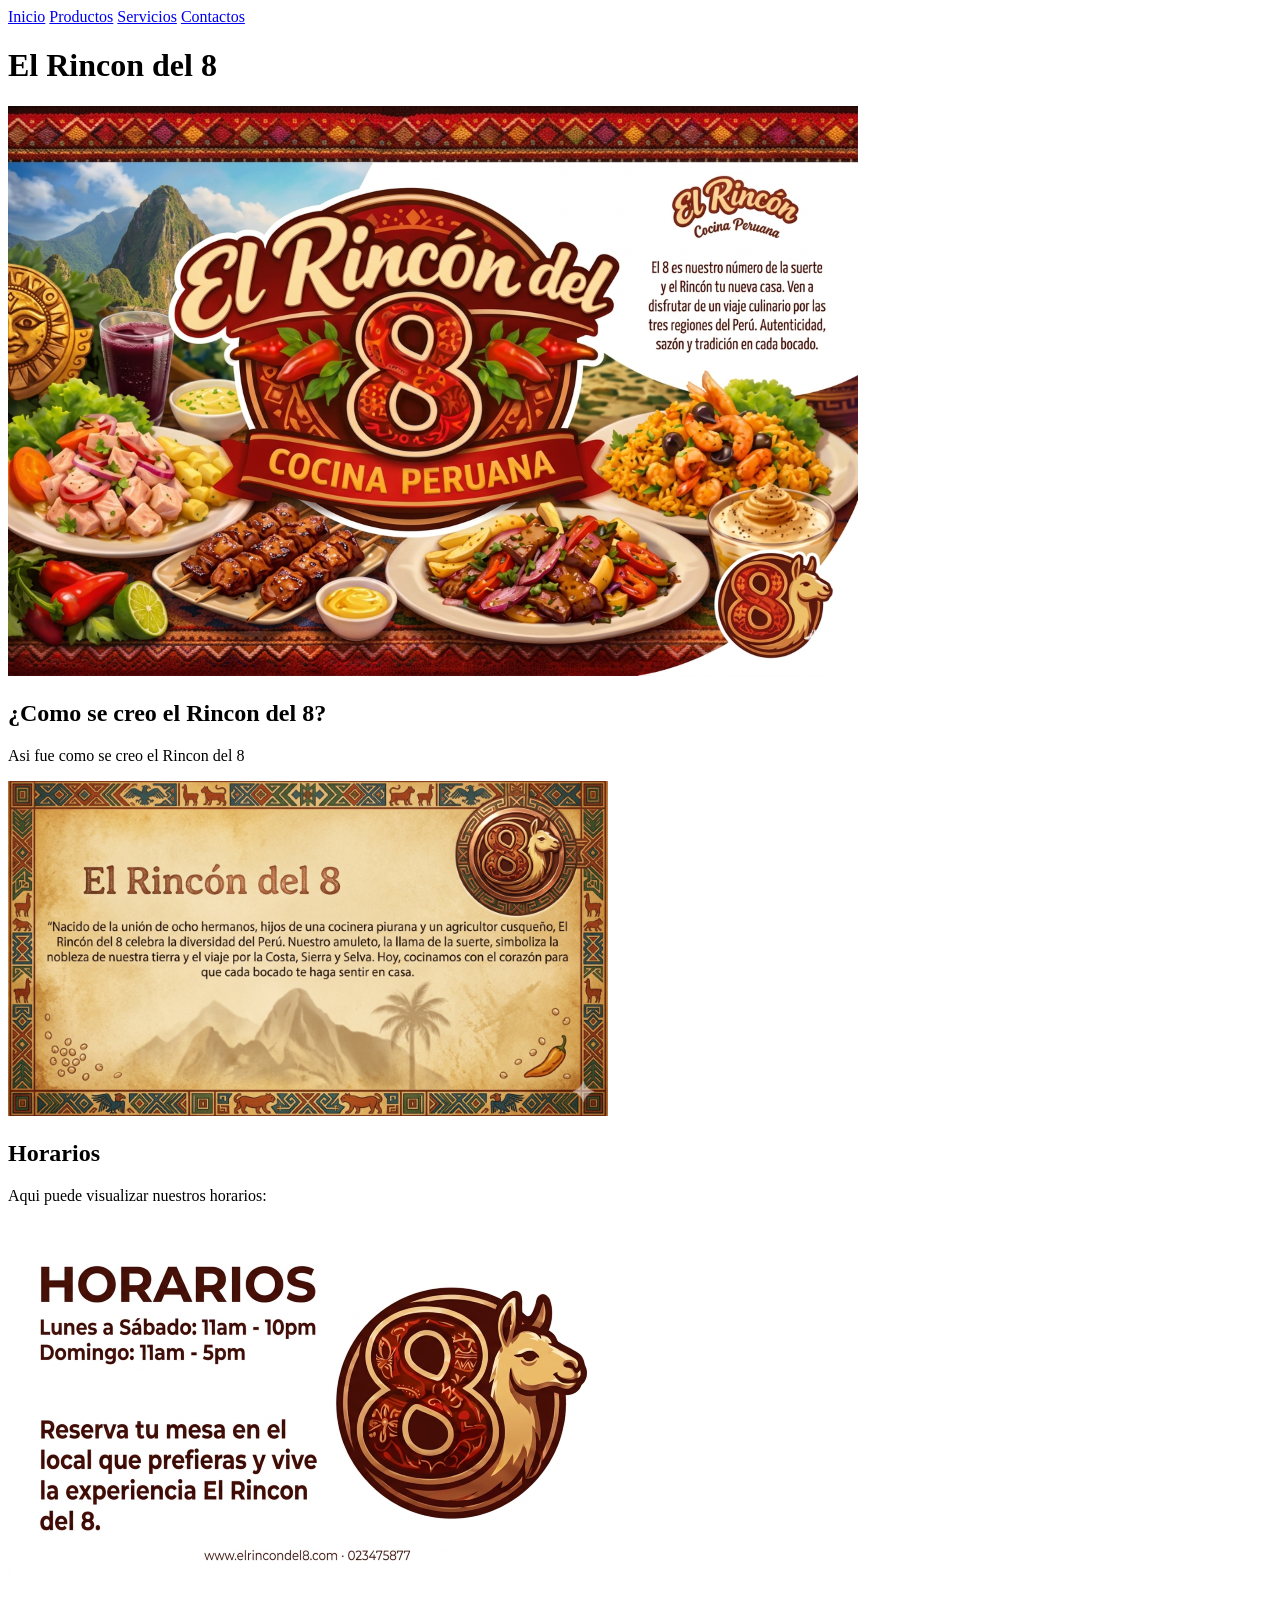
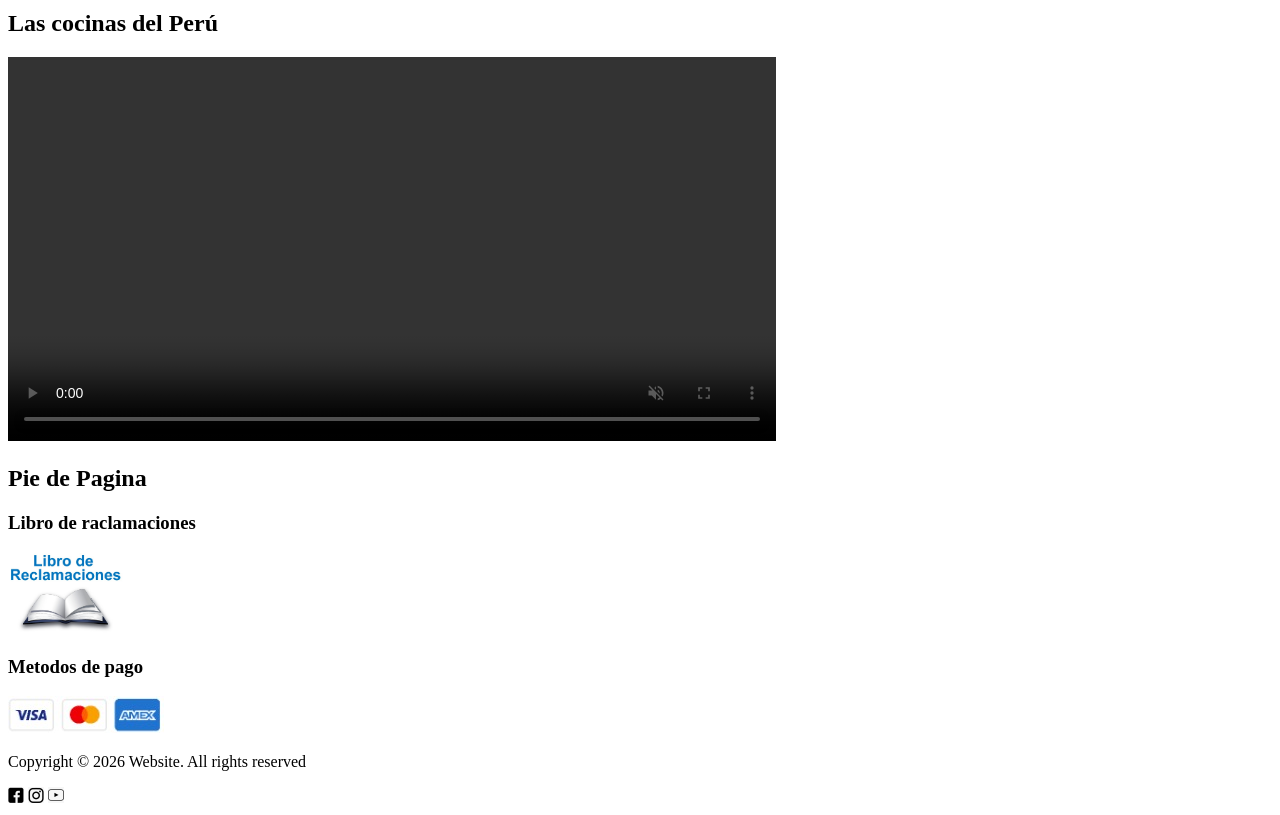
==== index.html @ 9476d44f "comentario primero" ====
<!DOCTYPE html>
<html lang="es">
<head>
    <meta charset="UTF-8">
    <meta name="viewport" content="width=device-width, initial-scale=1.0">
    <title>El Rincon del 8 - Inicio</title>
</head>
<body>

    <nav>
    <a href="inicio.html">Inicio</a>
    <a href="producto.html">Productos</a>
    <a href="servicio.html">Servicios</a>
    <a href="contacto.html">Contactos</a>
    </nav>

    <h1>El Rincon del 8</h1>

    <img src="imagenes/banner/Elrincondel8.png" alt="banner">

    <h2>¿Como se creo el Rincon del 8?</h2>
    <p>Asi fue como se creo el Rincon del 8</p>
    <img src="imagenes/banner/Comosecreo.png" alt="¿Como se creo?">


    <h2>Horarios</h2>
    <p>Aqui puede visualizar nuestros horarios:</p>
    <img src="imagenes/banner/horarios.png" alt="Horarios">

    <h2>Las cocinas del Perú</h2>
    <video src="video/videocomida.mp4" controls muted autoplay width="768"></video>
    
    <br>

    <h2>Pie de Pagina</h2>
    <footer>
        <h3>Libro de raclamaciones</h3>
        <img src="imagenes/banner/Librodereclamaciones.jpeg" alt="Libro de raclamaciones"height="80px">
        <h3>Metodos de pago</h3>
        <img src="imagenes/banner/Metodosdepago.jpeg" alt="Metodos de pago">
        <p>Copyright © 2026 Website. All rights reserved</p>
        <img src="imagenes/banner/fb.jpeg" alt="Facebook" height="16px">
        <img src="imagenes/banner/ig.jpeg" alt="Instagram" height="16px">
        <img src="imagenes/banner/youtube.jpeg" alt="Youtube" height="16px">
    </footer>

</body>
</html>
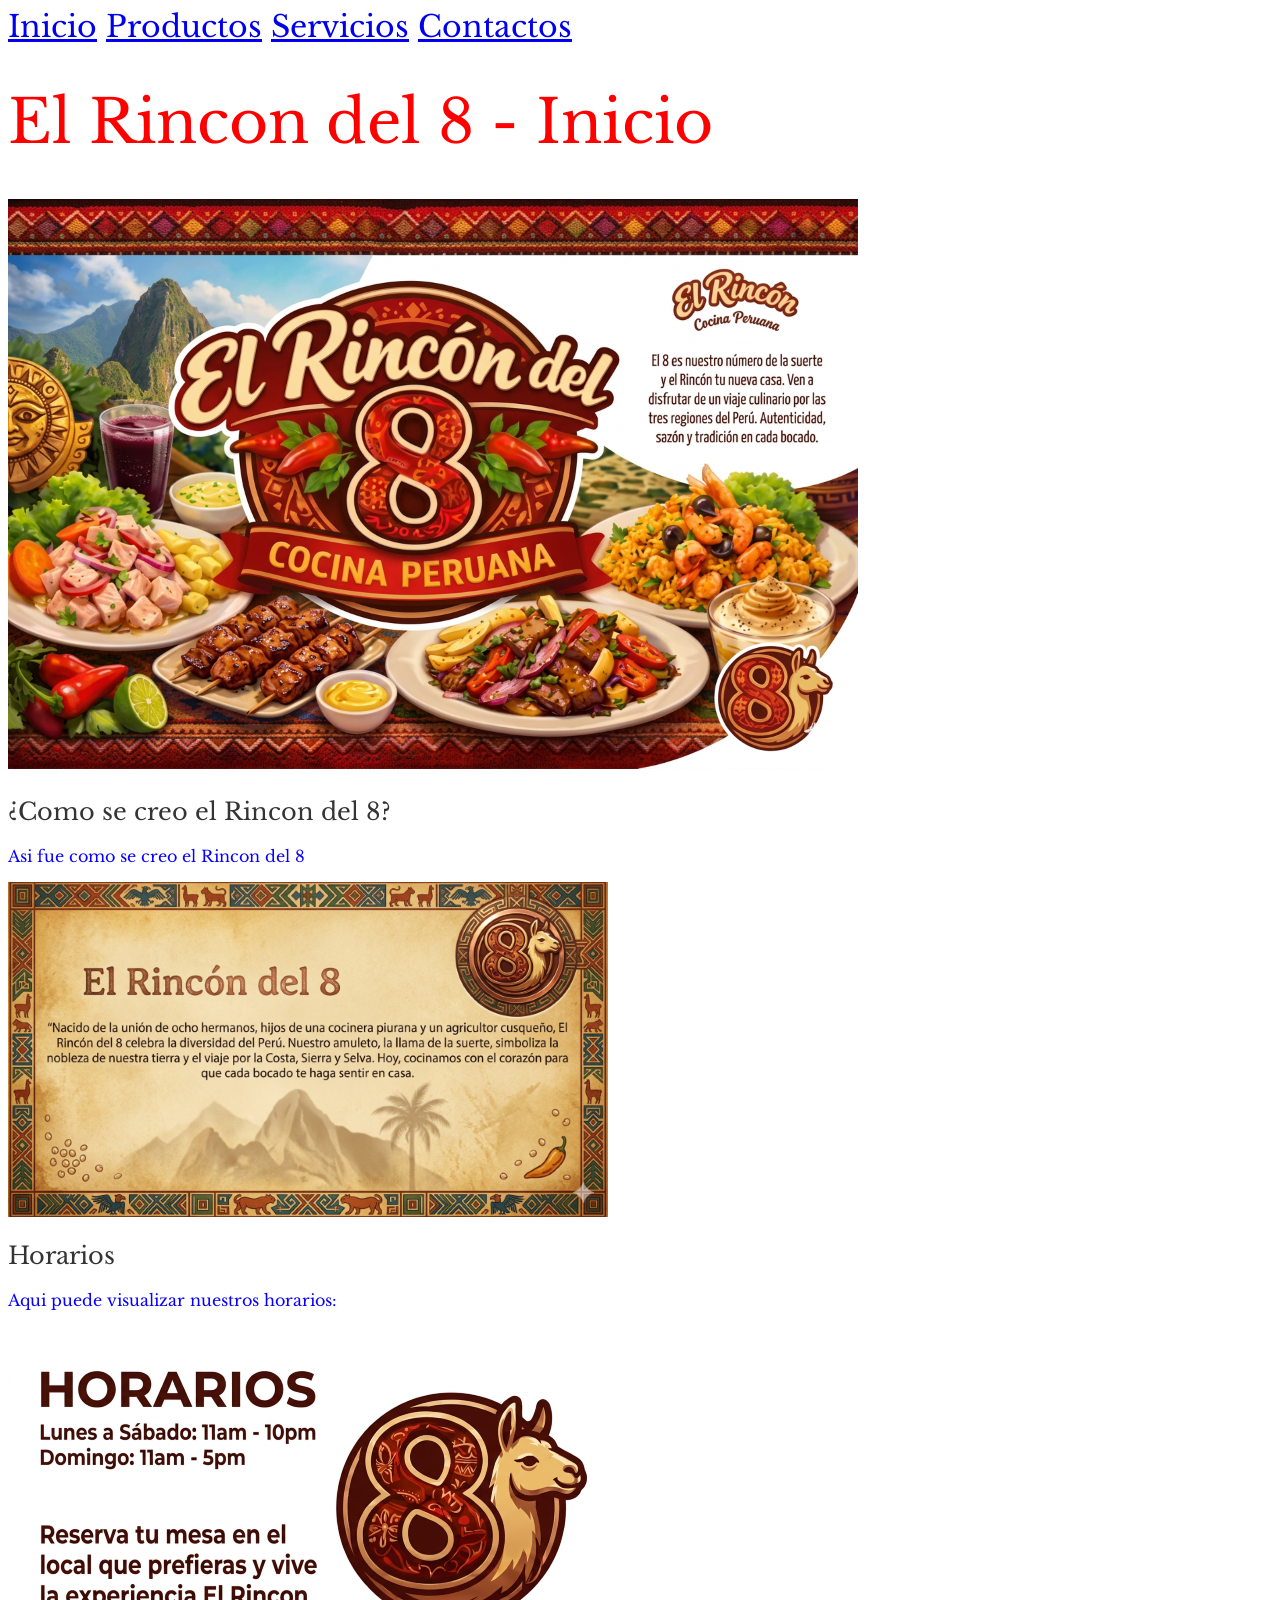
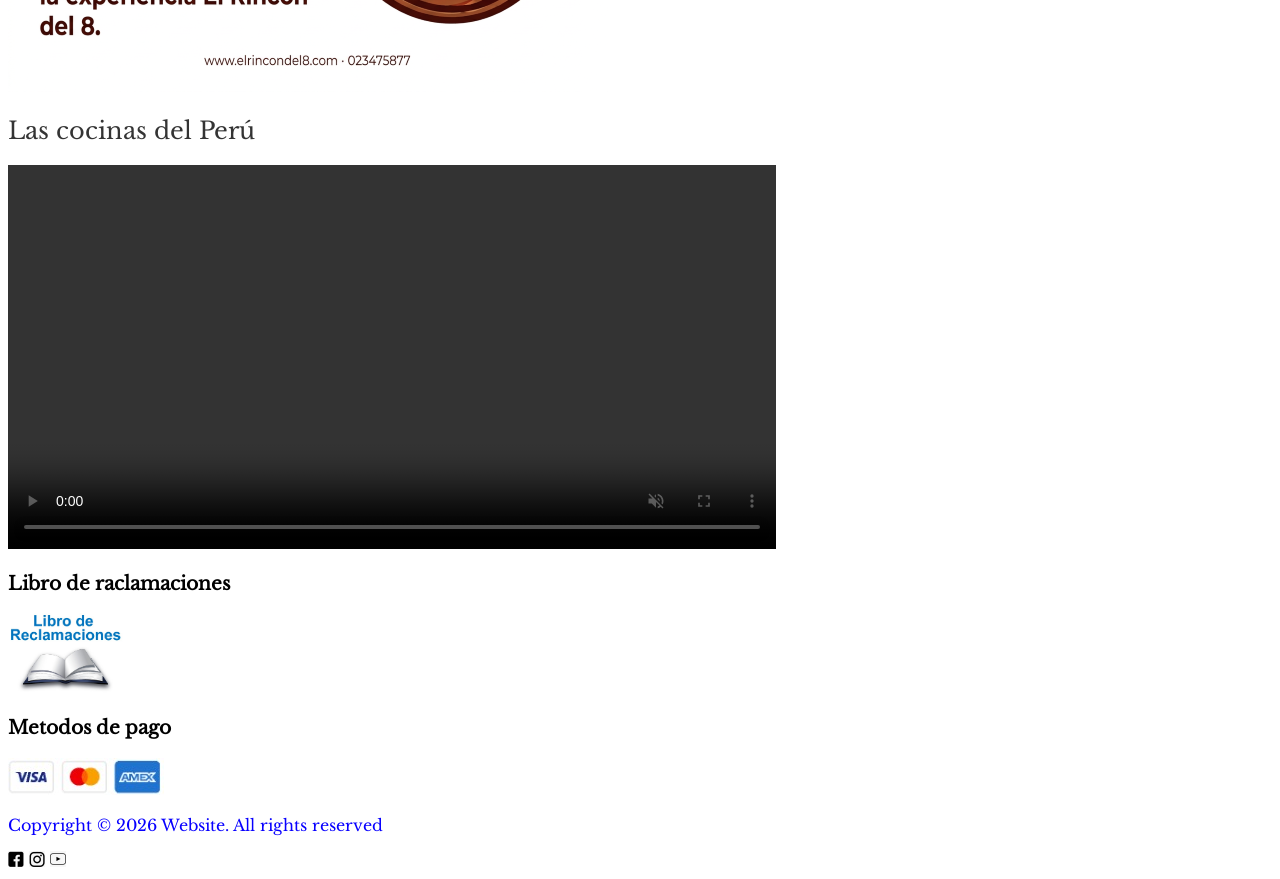
==== commit 9513a4fe: "stle puesto" ====
--- a/index.html
+++ b/index.html
@@ -4,35 +4,41 @@
     <meta charset="UTF-8">
     <meta name="viewport" content="width=device-width, initial-scale=1.0">
     <title>El Rincon del 8 - Inicio</title>
+    <link rel="stylesheet" href="css/styles.css">
 </head>
 <body>
 
-    <nav>
-    <a href="inicio.html">Inicio</a>
-    <a href="producto.html">Productos</a>
-    <a href="servicio.html">Servicios</a>
-    <a href="contacto.html">Contactos</a>
-    </nav>
+    <header class = "mi-encabezado">
+        <nav>
+        <a href="inicio.html">Inicio</a>
+        <a href="producto.html">Productos</a>
+        <a href="servicio.html">Servicios</a>
+        <a href="contacto.html">Contactos</a>
+        </nav>
 
-    <h1>El Rincon del 8</h1>
+        <h1>El Rincon del 8 - Inicio</h1>
+        <img src="imagenes/banner/Elrincondel8.png" alt="banner">
+    </header>
 
-    <img src="imagenes/banner/Elrincondel8.png" alt="banner">
+    <main>
+        <section class = "seccion">
+            <h2>¿Como se creo el Rincon del 8?</h2>
+            <p>Asi fue como se creo el Rincon del 8</p>
+            <img src="imagenes/banner/Comosecreo.png" alt="¿Como se creo El Rincon del 8">
+        </section>
+        
+        <section class = "seccion">
+            <h2>Horarios</h2>
+            <p>Aqui puede visualizar nuestros horarios:</p>
+            <img src="imagenes/banner/horarios.png" alt="Horarios">
+        </section>
+        
+        <section class = "seccion">
+            <h2>Las cocinas del Perú</h2>
+            <video src="video/videocomida.mp4" controls muted autoplay width="768"></video>
+        </section>
+    </main>
 
-    <h2>¿Como se creo el Rincon del 8?</h2>
-    <p>Asi fue como se creo el Rincon del 8</p>
-    <img src="imagenes/banner/Comosecreo.png" alt="¿Como se creo?">
-
-
-    <h2>Horarios</h2>
-    <p>Aqui puede visualizar nuestros horarios:</p>
-    <img src="imagenes/banner/horarios.png" alt="Horarios">
-
-    <h2>Las cocinas del Perú</h2>
-    <video src="video/videocomida.mp4" controls muted autoplay width="768"></video>
-    
-    <br>
-
-    <h2>Pie de Pagina</h2>
     <footer>
         <h3>Libro de raclamaciones</h3>
         <img src="imagenes/banner/Librodereclamaciones.jpeg" alt="Libro de raclamaciones"height="80px">
--- a/css/styles.css
+++ b/css/styles.css
@@ -0,0 +1,48 @@
+@font-face {
+    font-family: "libreBaskerville";
+    src: url("/fuentes/LibreBaskerville-Bold.ttf") format("truetype");
+}
+
+@font-face {
+    font-family: "libreBaskerville";
+    src: url("/fuentes/LibreBaskerville-Italic.ttf") format("truetype");
+}
+
+@font-face {
+    font-family: "libreBaskerville";
+    src: url("/fuentes/LibreBaskerville-Regular.ttf") format("truetype");
+}
+
+body {
+    background-color: rgb(255, 255, 255);
+    font-family: "LibreBaskerville";
+    font-weight: 400;
+}
+
+h1 {
+    font-family: "LibreBaskerville";
+    font-weight: 400;
+    color: rgb(255, 0, 0);
+}
+
+h2 {
+    font-family: "LibreBaskerville";
+    font-weight: 400;
+    color: rgba(0, 0, 0, 0.798);
+}
+
+p {
+    font-family: "LibreBaskerville";
+    font-weight: 400;
+    color: rgb(8, 0, 255);
+}
+
+.mi-encabezado {
+    font-size: 30px;
+}
+
+.seccion {
+    background-color: rgb(255, 255, 255);
+    font-family: "LibreBaskerville";
+    font-weight: 100;
+}
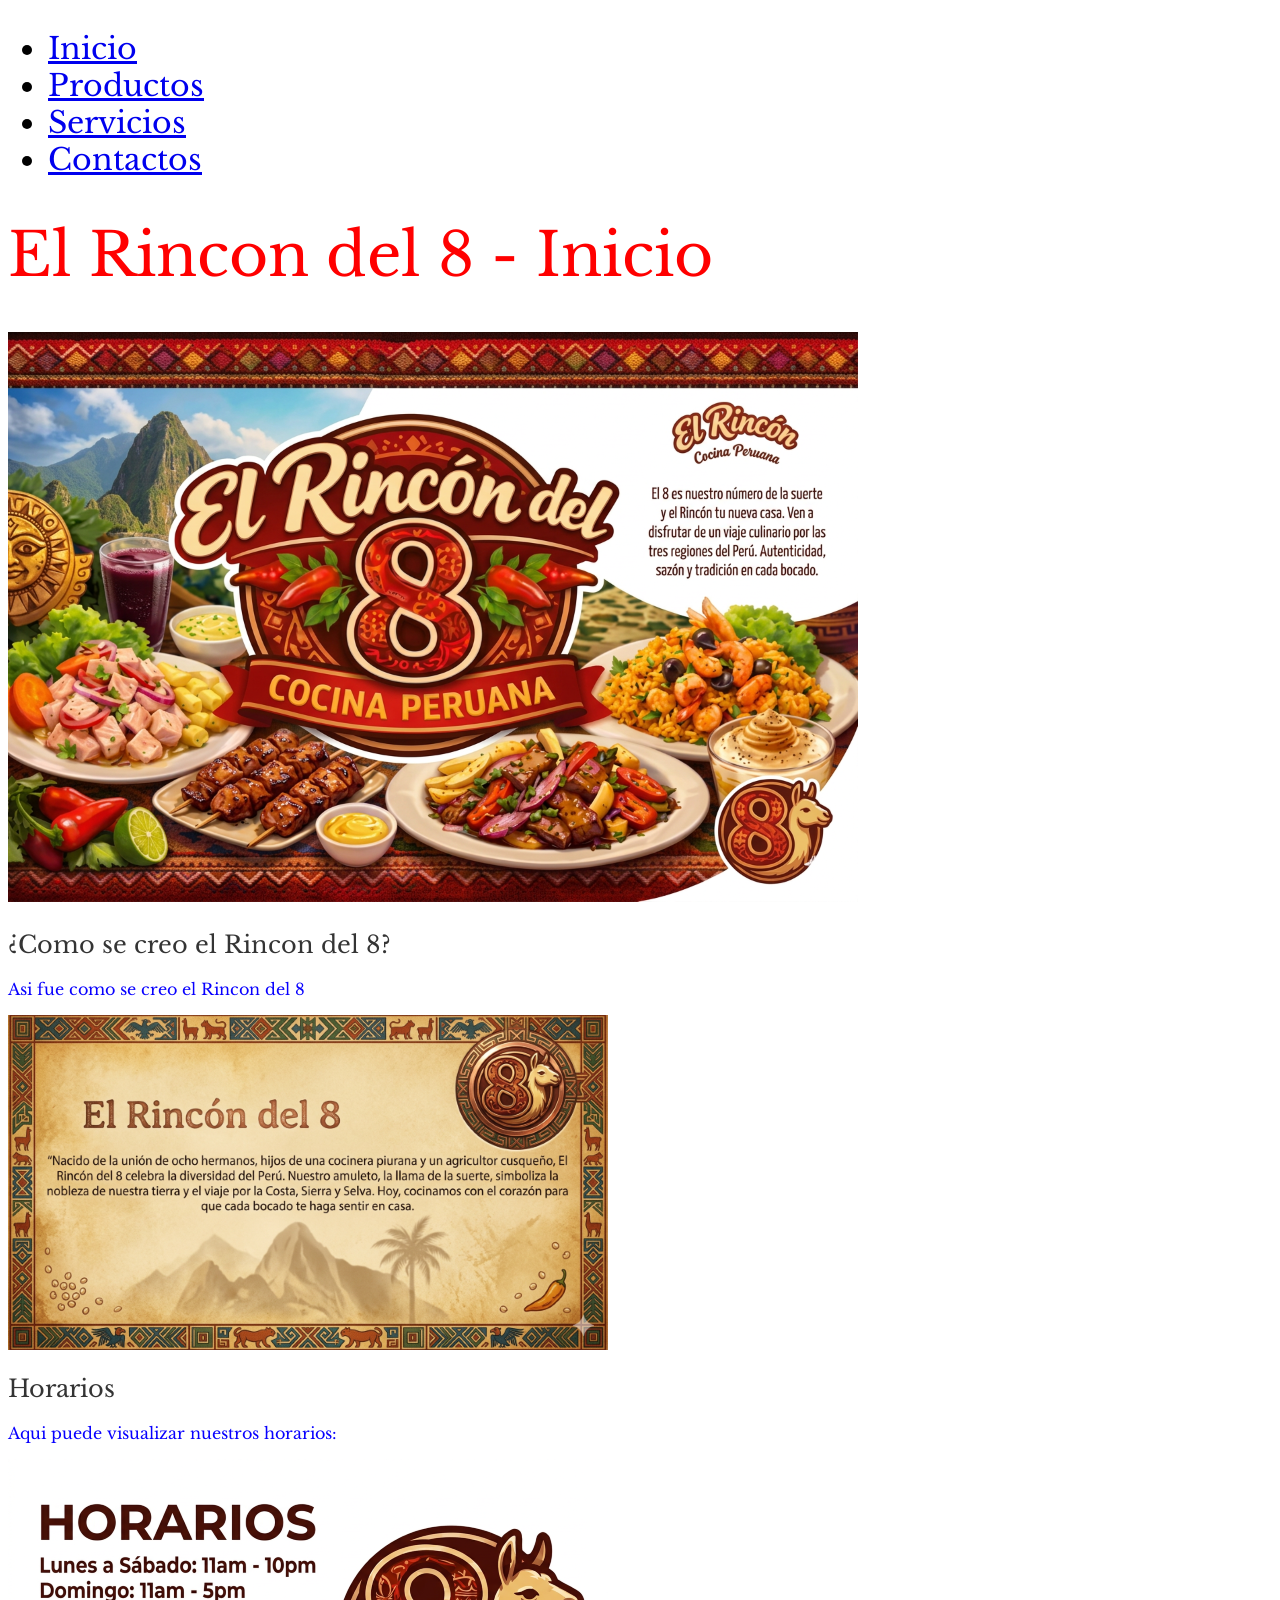
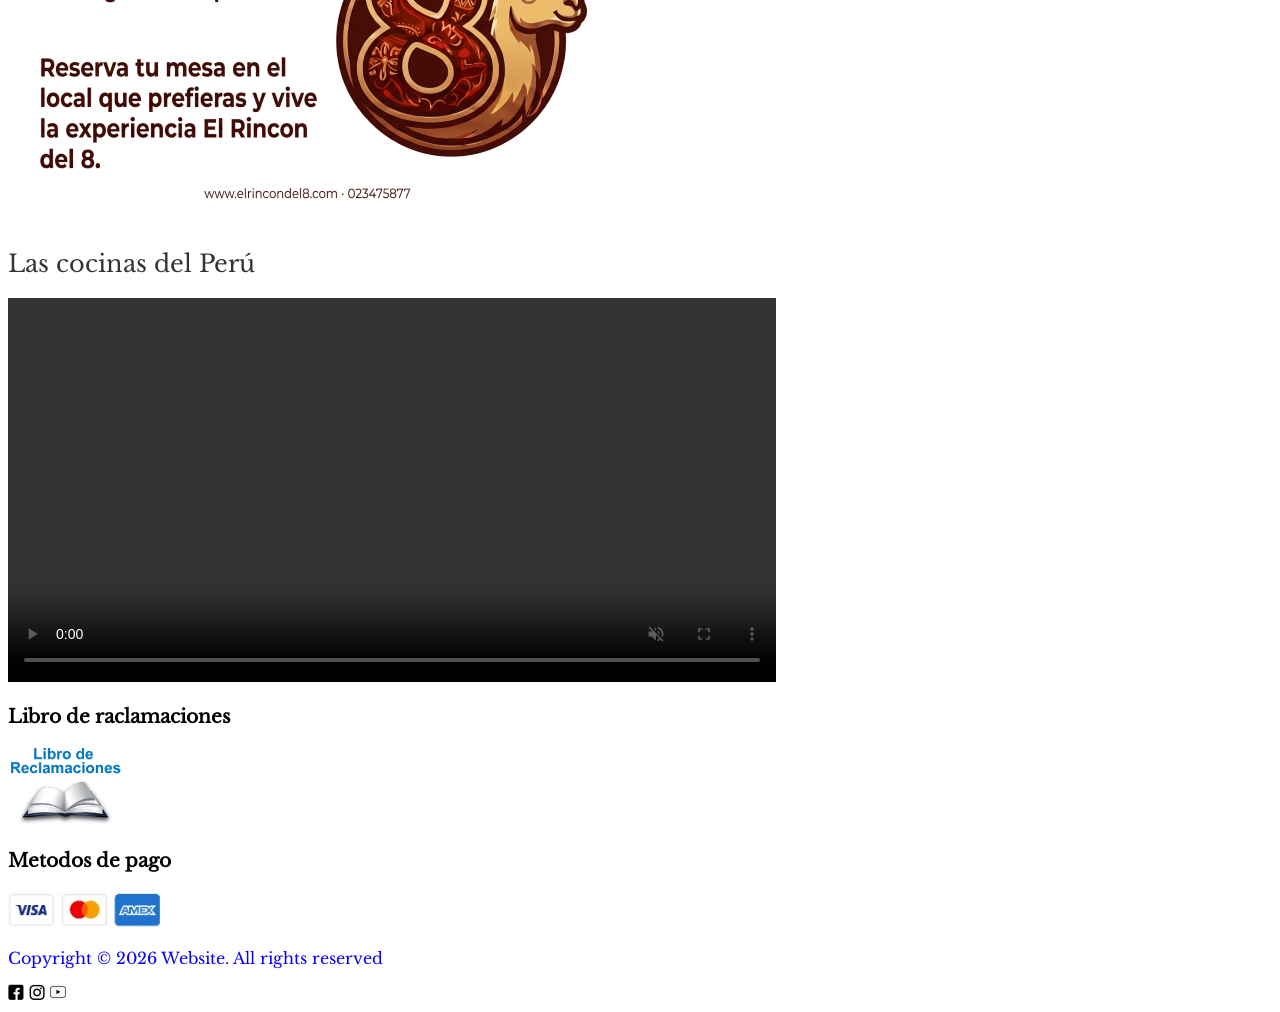
==== commit fda00dcb: "ordenando" ====
--- a/index.html
+++ b/index.html
@@ -10,10 +10,12 @@
 
     <header class = "mi-encabezado">
         <nav>
-        <a href="inicio.html">Inicio</a>
-        <a href="producto.html">Productos</a>
-        <a href="servicio.html">Servicios</a>
-        <a href="contacto.html">Contactos</a>
+            <ul>
+                <li><a href="index.html">Inicio</a></li>
+                <li><a href="producto.html">Productos</a></li>
+                <li><a href="servicio.html">Servicios</a></li>
+                <li><a href="contacto.html">Contactos</a></li>
+            </ul>
         </nav>
 
         <h1>El Rincon del 8 - Inicio</h1>
--- a/css/styles.css
+++ b/css/styles.css
@@ -15,24 +15,24 @@
 
 body {
     background-color: rgb(255, 255, 255);
-    font-family: "LibreBaskerville";
+    font-family: "libreBaskerville";
     font-weight: 400;
 }
 
 h1 {
-    font-family: "LibreBaskerville";
+    font-family: "libreBaskerville";
     font-weight: 400;
     color: rgb(255, 0, 0);
 }
 
 h2 {
-    font-family: "LibreBaskerville";
+    font-family: "libreBaskerville";
     font-weight: 400;
     color: rgba(0, 0, 0, 0.798);
 }
 
 p {
-    font-family: "LibreBaskerville";
+    font-family: "libreBaskerville";
     font-weight: 400;
     color: rgb(8, 0, 255);
 }
@@ -43,6 +43,6 @@
 
 .seccion {
     background-color: rgb(255, 255, 255);
-    font-family: "LibreBaskerville";
+    font-family: "libreBaskerville";
     font-weight: 100;
 }
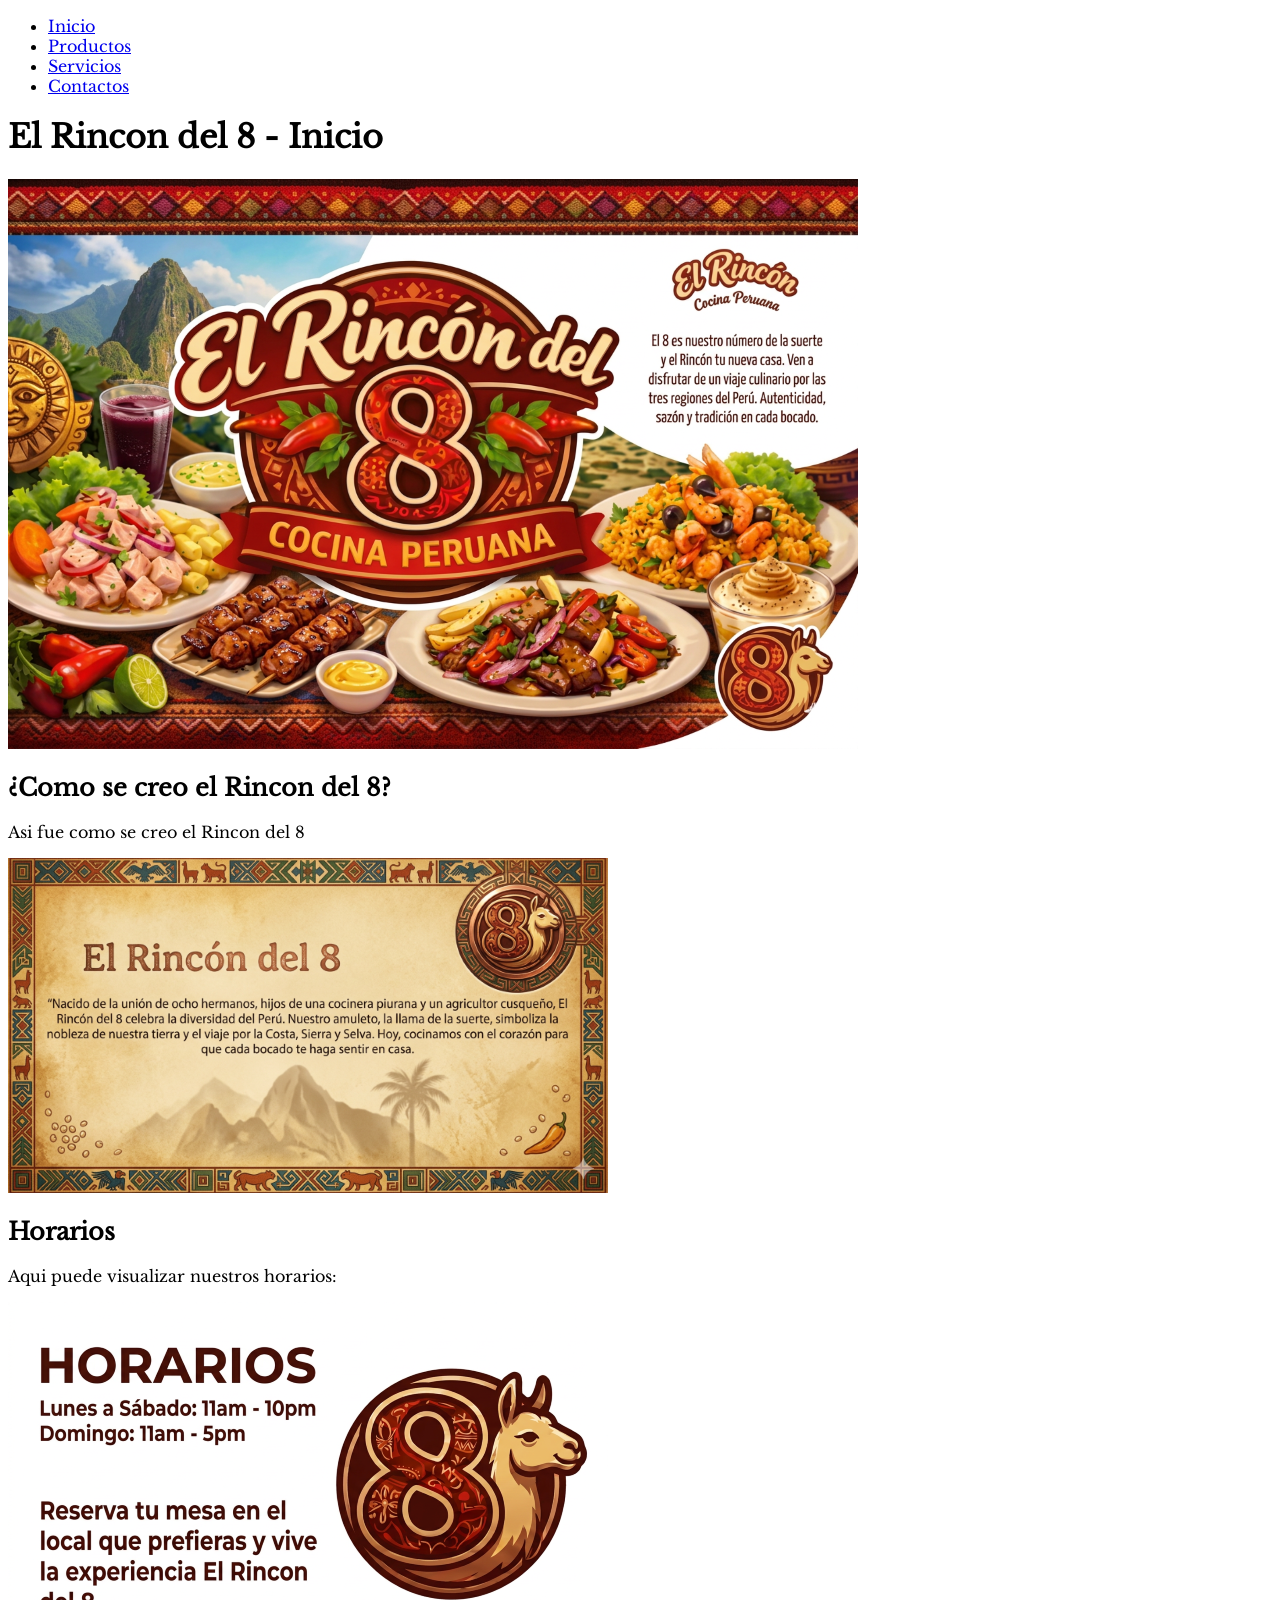
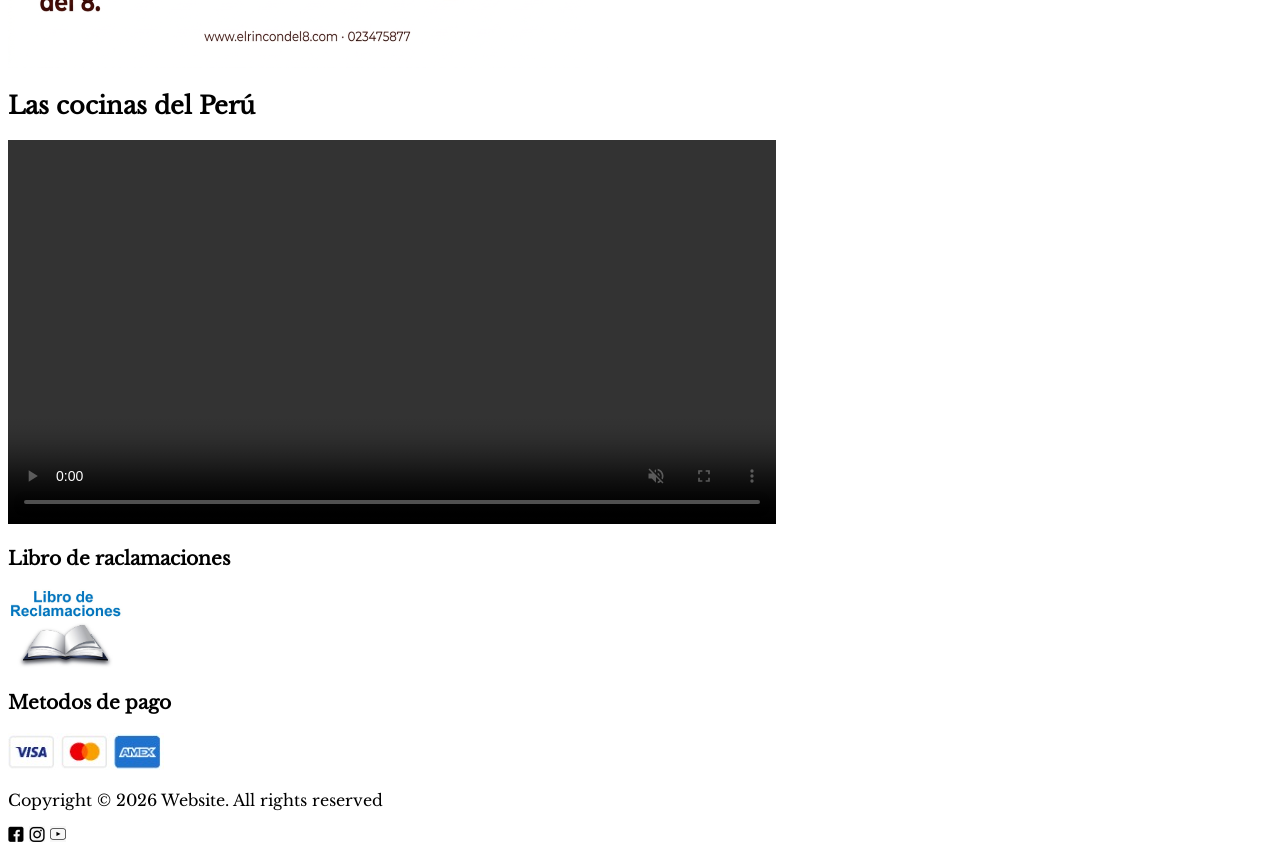
==== commit 74899df6: "error menor" ====
--- a/index.html
+++ b/index.html
@@ -4,7 +4,7 @@
     <meta charset="UTF-8">
     <meta name="viewport" content="width=device-width, initial-scale=1.0">
     <title>El Rincon del 8 - Inicio</title>
-    <link rel="stylesheet" href="css/styles.css">
+    <link rel="stylesheet" href="/css/styles.css">
 </head>
 <body>
 
--- a/css/styles.css
+++ b/css/styles.css
@@ -1,48 +1,20 @@
 @font-face {
-    font-family: "libreBaskerville";
+    font-family: "libreBaskerville-Bold";
     src: url("/fuentes/LibreBaskerville-Bold.ttf") format("truetype");
 }
-
+ 
 @font-face {
-    font-family: "libreBaskerville";
+    font-family: "libreBaskerville-Italic";
     src: url("/fuentes/LibreBaskerville-Italic.ttf") format("truetype");
 }
-
+ 
 @font-face {
-    font-family: "libreBaskerville";
+    font-family: "libreBaskerville-Regular";
     src: url("/fuentes/LibreBaskerville-Regular.ttf") format("truetype");
 }
-
+ 
 body {
-    background-color: rgb(255, 255, 255);
-    font-family: "libreBaskerville";
-    font-weight: 400;
-}
-
-h1 {
-    font-family: "libreBaskerville";
-    font-weight: 400;
-    color: rgb(255, 0, 0);
-}
-
-h2 {
-    font-family: "libreBaskerville";
-    font-weight: 400;
-    color: rgba(0, 0, 0, 0.798);
-}
-
-p {
-    font-family: "libreBaskerville";
-    font-weight: 400;
-    color: rgb(8, 0, 255);
-}
-
-.mi-encabezado {
-    font-size: 30px;
-}
-
-.seccion {
-    background-color: rgb(255, 255, 255);
-    font-family: "libreBaskerville";
-    font-weight: 100;
+    font-family: "libreBaskerville-Regular";
+    background-color: white;
+    color: black;
 }
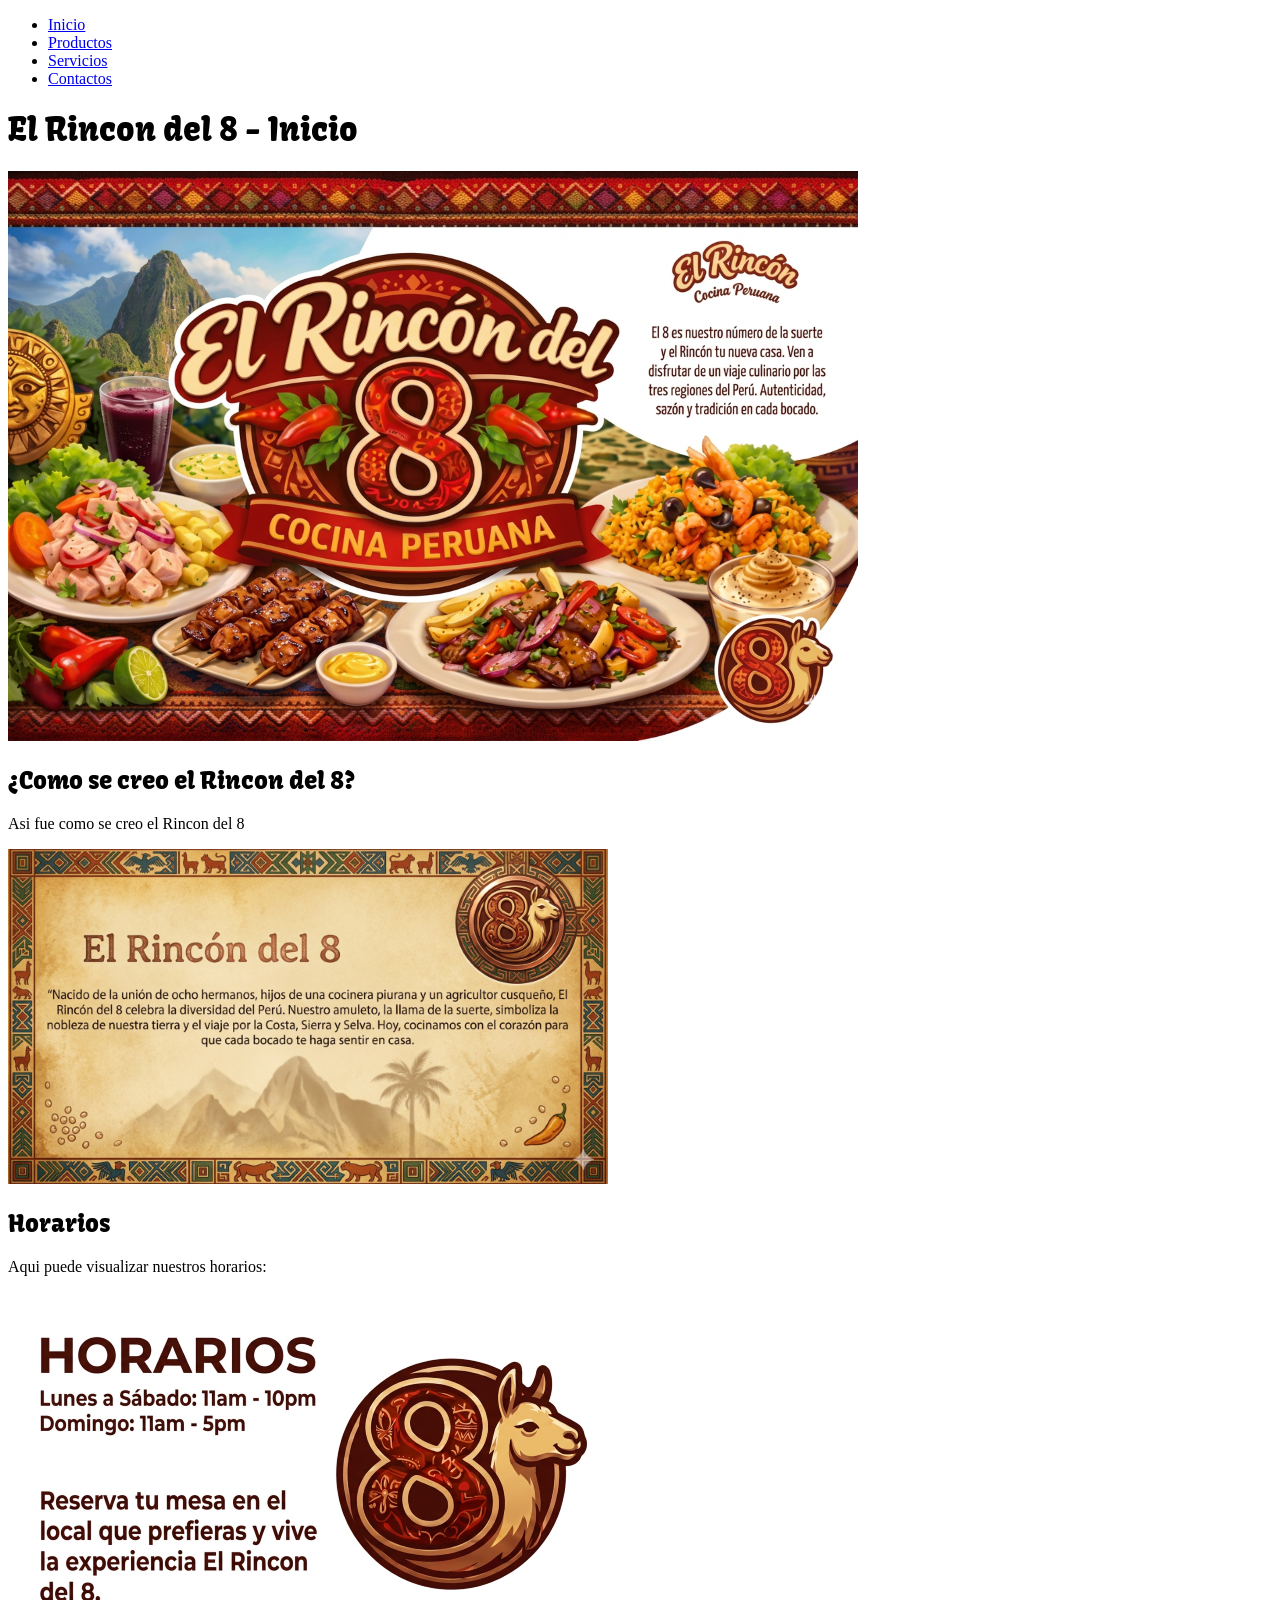
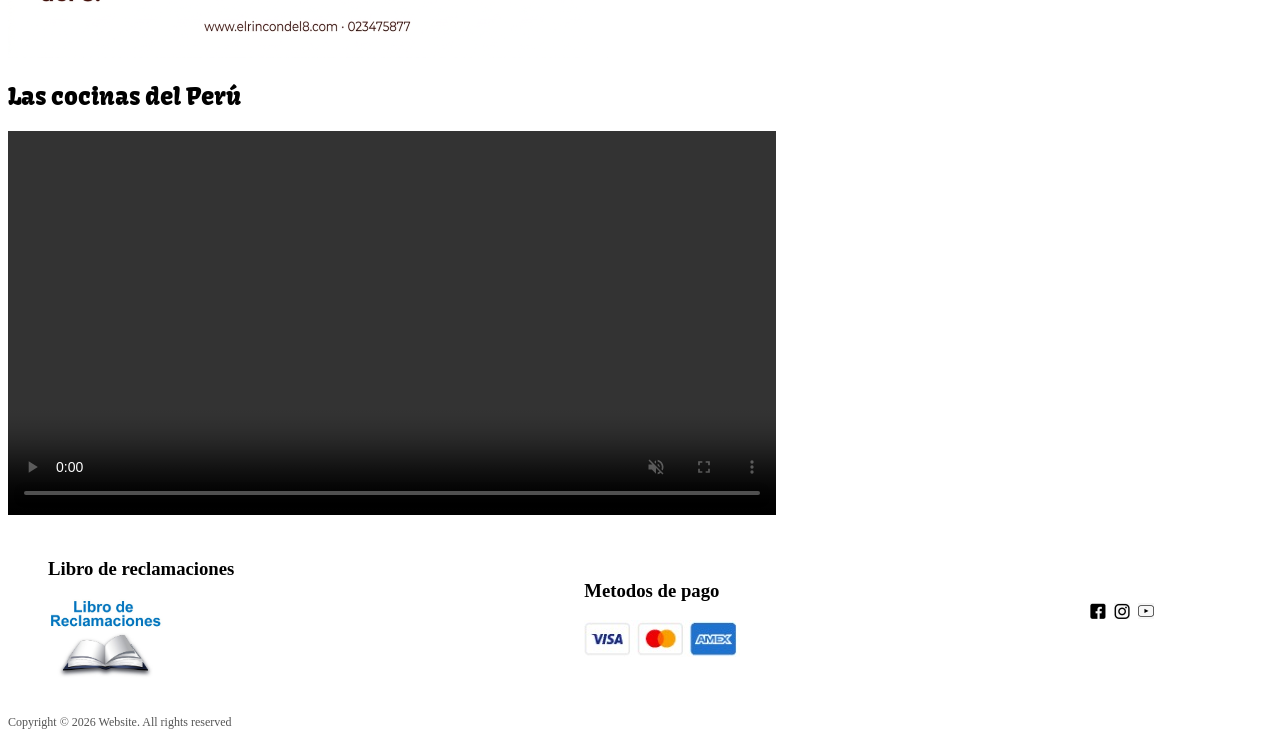
==== commit eb9c0f9c: "cambios en style y footer" ====
--- a/index.html
+++ b/index.html
@@ -1,14 +1,20 @@
 <!DOCTYPE html>
 <html lang="es">
+
 <head>
     <meta charset="UTF-8">
     <meta name="viewport" content="width=device-width, initial-scale=1.0">
     <title>El Rincon del 8 - Inicio</title>
-    <link rel="stylesheet" href="/css/styles.css">
+    <link rel="preconnect" href="https://fonts.googleapis.com">
+    <link rel="preconnect" href="https://fonts.gstatic.com" crossorigin>
+    <link href="https://fonts.googleapis.com/css2?family=Architects+Daughter&family=Kavoon&display=swap"
+        rel="stylesheet">
+    <link rel="stylesheet" href="css\styles.css">
 </head>
+
 <body>
 
-    <header class = "mi-encabezado">
+    <header class="mi-encabezado">
         <nav>
             <ul>
                 <li><a href="index.html">Inicio</a></li>
@@ -17,40 +23,48 @@
                 <li><a href="contacto.html">Contactos</a></li>
             </ul>
         </nav>
-
-        <h1>El Rincon del 8 - Inicio</h1>
+        <h1 class="titulos">El Rincon del 8 - Inicio</h1>
         <img src="imagenes/banner/Elrincondel8.png" alt="banner">
     </header>
 
     <main>
-        <section class = "seccion">
+        <section class="seccion">
             <h2>¿Como se creo el Rincon del 8?</h2>
             <p>Asi fue como se creo el Rincon del 8</p>
             <img src="imagenes/banner/Comosecreo.png" alt="¿Como se creo El Rincon del 8">
         </section>
-        
-        <section class = "seccion">
+
+        <section class="seccion">
             <h2>Horarios</h2>
             <p>Aqui puede visualizar nuestros horarios:</p>
             <img src="imagenes/banner/horarios.png" alt="Horarios">
         </section>
-        
-        <section class = "seccion">
+
+        <section class="seccion">
             <h2>Las cocinas del Perú</h2>
             <video src="video/videocomida.mp4" controls muted autoplay width="768"></video>
         </section>
     </main>
 
     <footer>
-        <h3>Libro de raclamaciones</h3>
-        <img src="imagenes/banner/Librodereclamaciones.jpeg" alt="Libro de raclamaciones"height="80px">
-        <h3>Metodos de pago</h3>
-        <img src="imagenes/banner/Metodosdepago.jpeg" alt="Metodos de pago">
-        <p>Copyright © 2026 Website. All rights reserved</p>
-        <img src="imagenes/banner/fb.jpeg" alt="Facebook" height="16px">
-        <img src="imagenes/banner/ig.jpeg" alt="Instagram" height="16px">
-        <img src="imagenes/banner/youtube.jpeg" alt="Youtube" height="16px">
+        <div class="footer-top">
+            <div>
+                <h3>Libro de reclamaciones</h3>
+                <img src="imagenes/banner/Librodereclamaciones.jpeg" height="80px">
+            </div>
+            <div>
+                <h3>Metodos de pago</h3>
+                <img src="imagenes/banner/Metodosdepago.jpeg">
+            </div>
+            <div class="social">
+                <img src="imagenes/banner/fb.jpeg" height="16px">
+                <img src="imagenes/banner/ig.jpeg" height="16px">
+                <img src="imagenes/banner/youtube.jpeg" height="16px">
+            </div>
+        </div>
+        <p class="copy">Copyright © 2026 Website. All rights reserved</p>
     </footer>
 
 </body>
+
 </html>
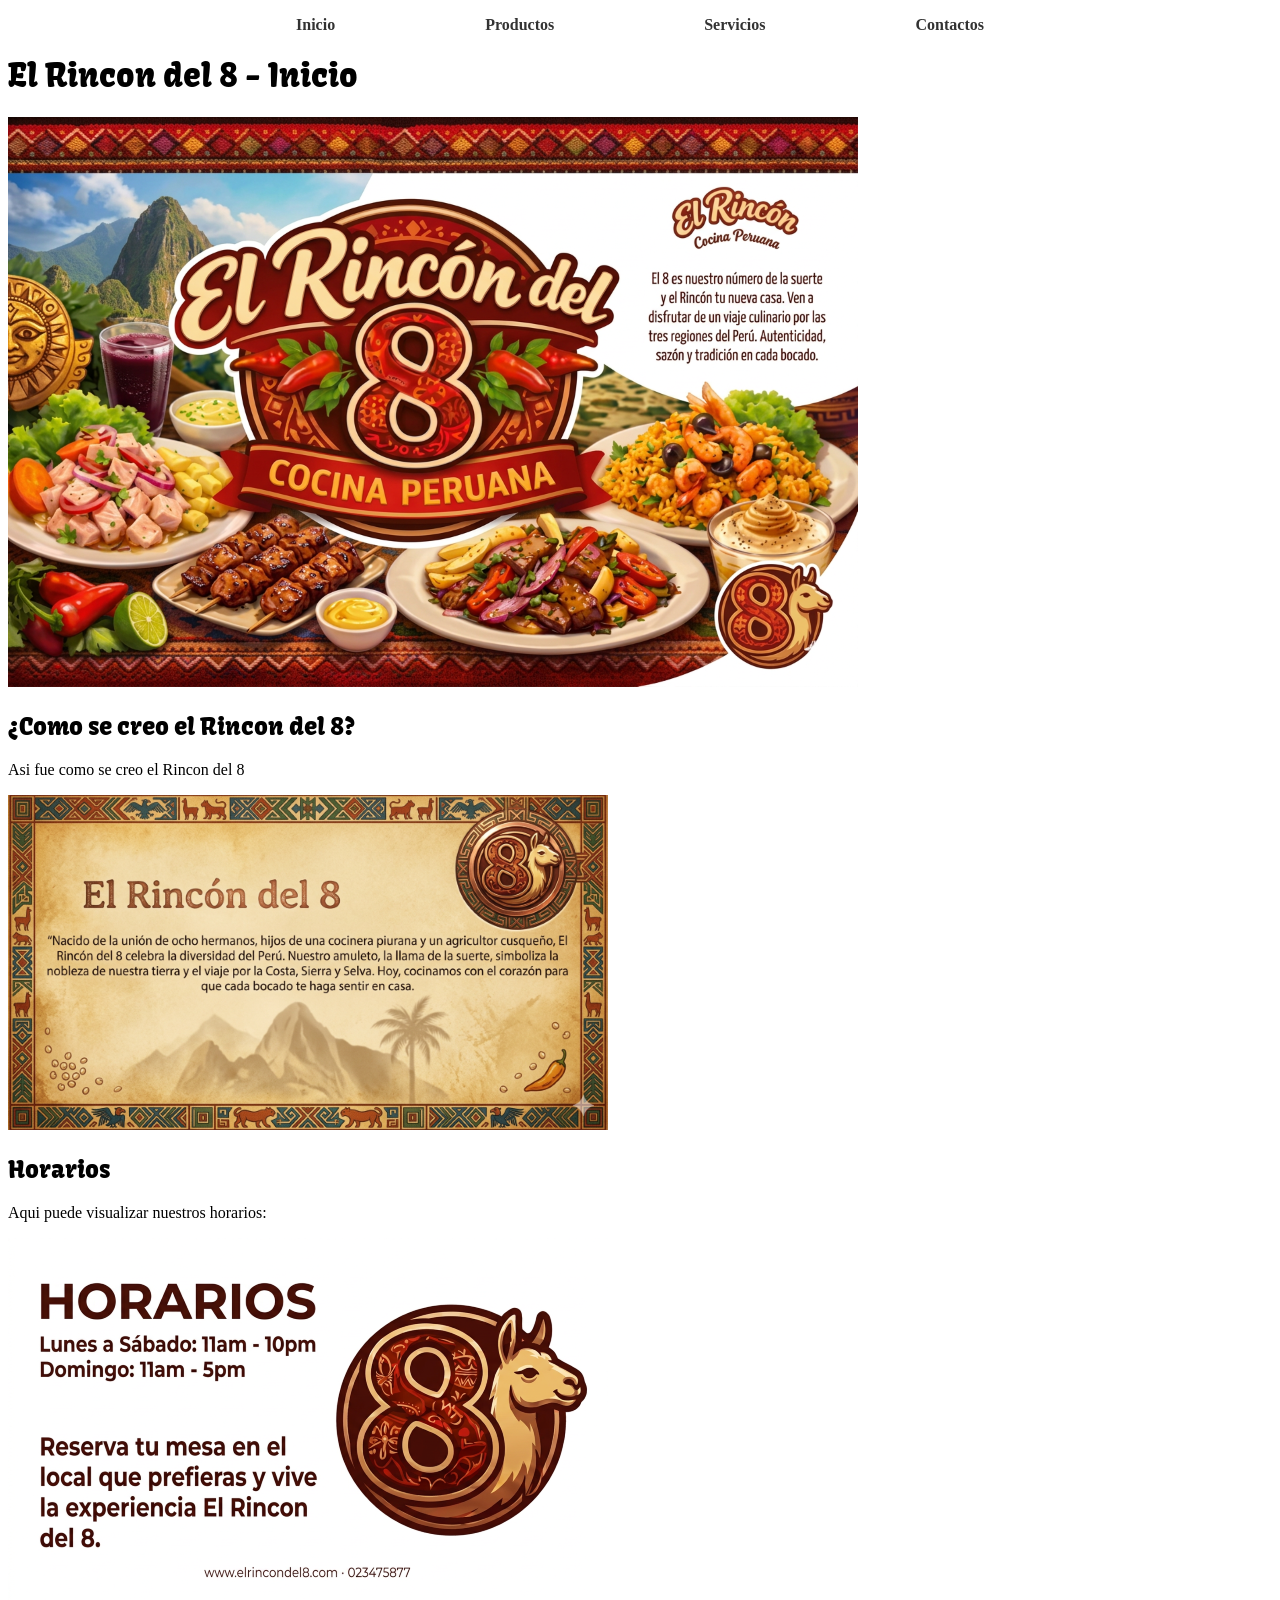
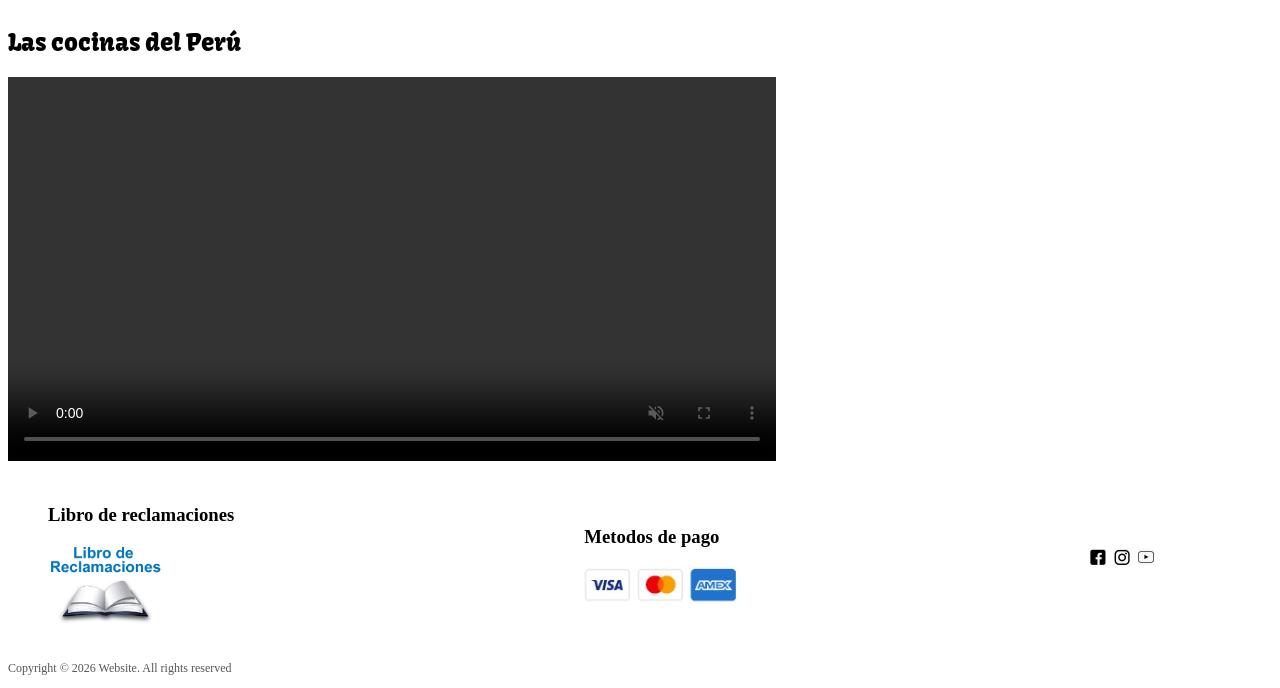
==== commit da81f3a2: "menu" ====
--- a/index.html
+++ b/index.html
@@ -16,14 +16,14 @@
 
     <header class="mi-encabezado">
         <nav>
-            <ul>
+            <ul class="menu">
                 <li><a href="index.html">Inicio</a></li>
                 <li><a href="producto.html">Productos</a></li>
                 <li><a href="servicio.html">Servicios</a></li>
                 <li><a href="contacto.html">Contactos</a></li>
             </ul>
         </nav>
-        <h1 class="titulos">El Rincon del 8 - Inicio</h1>
+        <h1>El Rincon del 8 - Inicio</h1>
         <img src="imagenes/banner/Elrincondel8.png" alt="banner">
     </header>
 
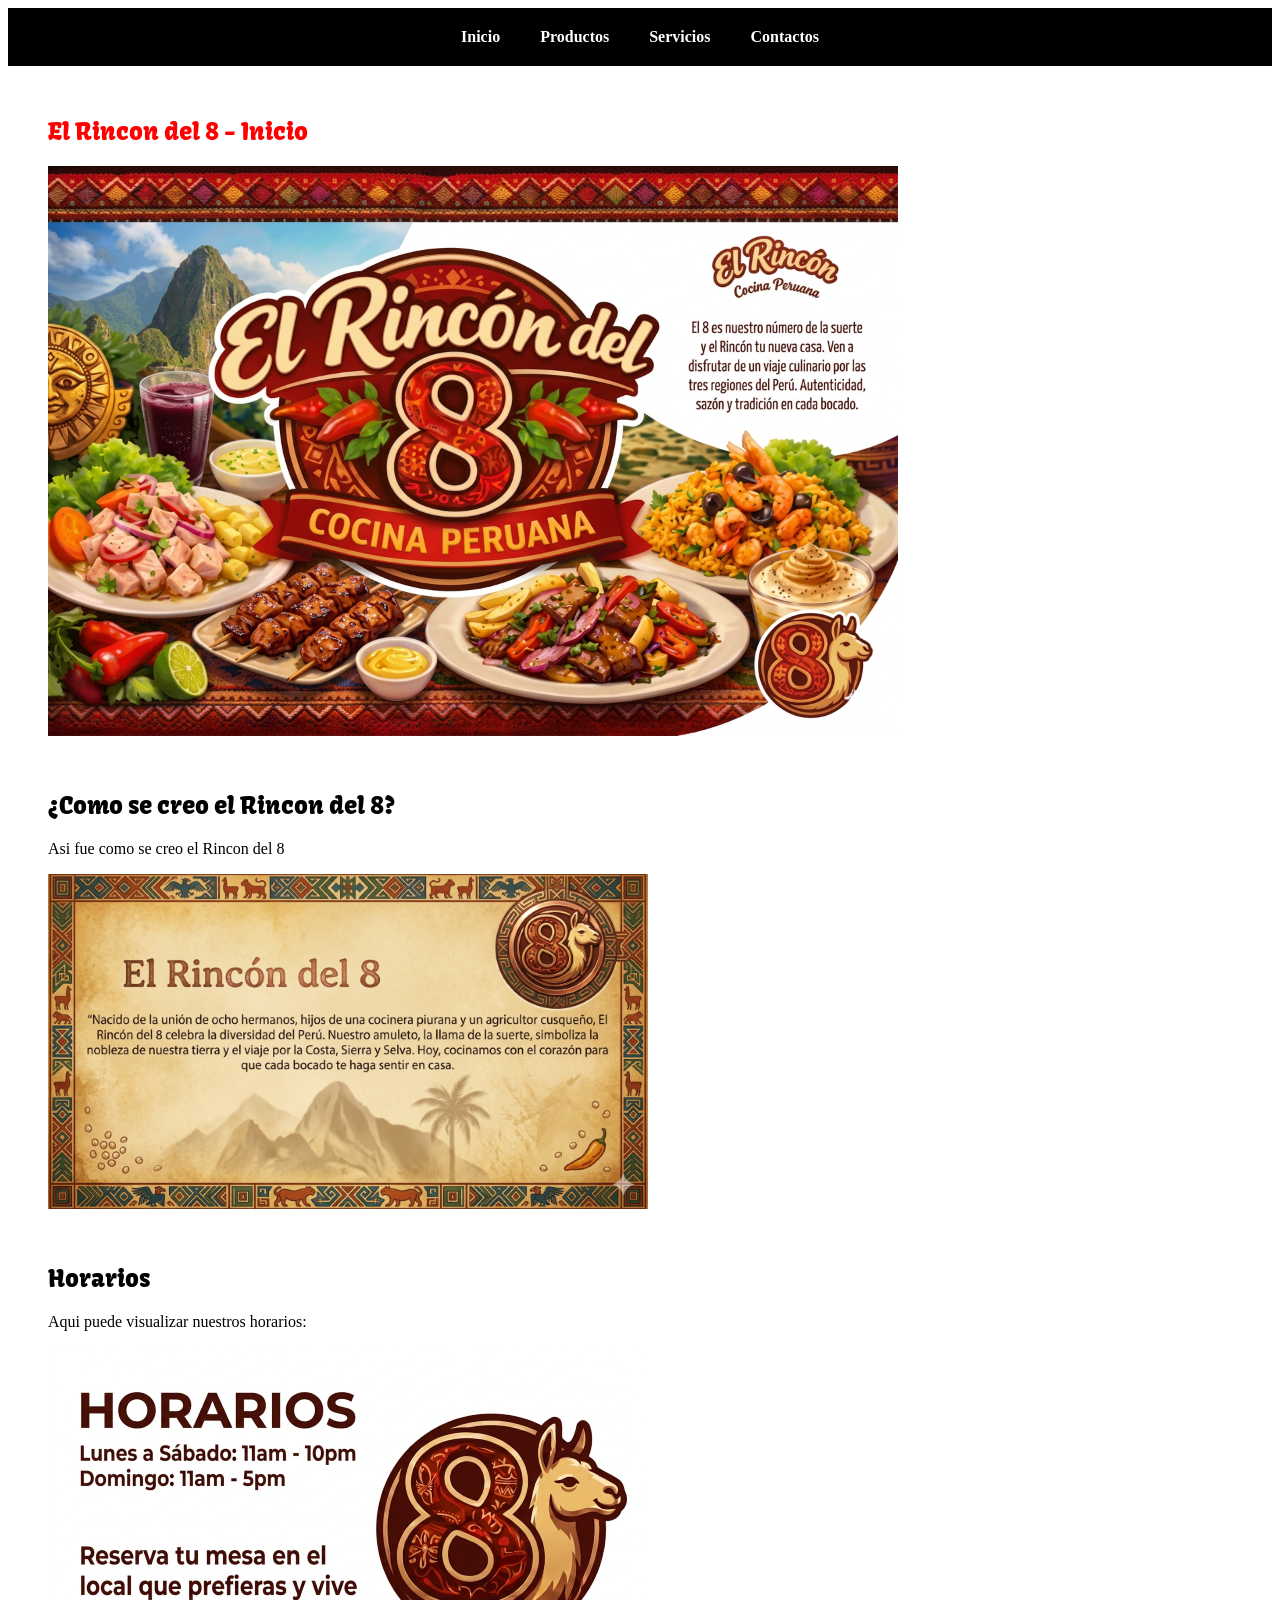
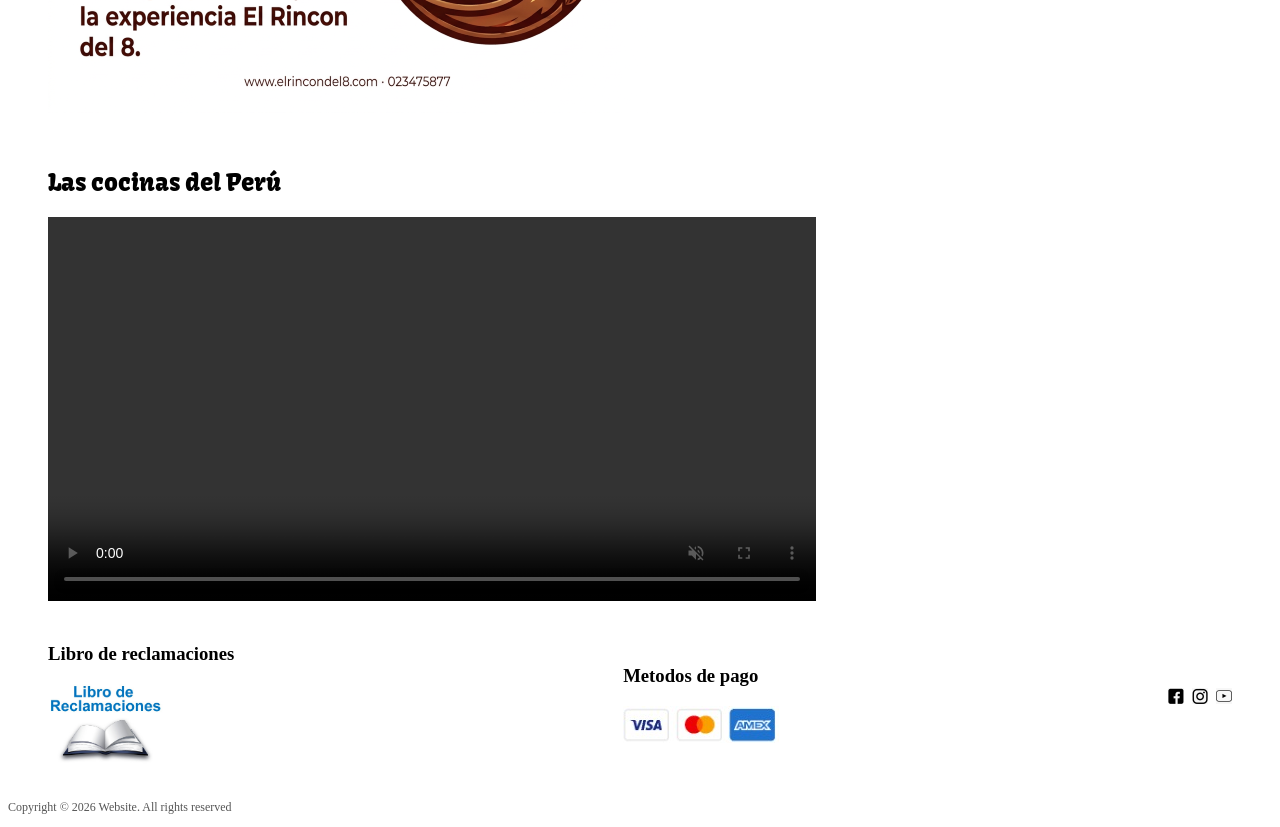
==== commit 14ddbd17: "cambios css y titulos" ====
--- a/index.html
+++ b/index.html
@@ -23,11 +23,14 @@
                 <li><a href="contacto.html">Contactos</a></li>
             </ul>
         </nav>
-        <h1>El Rincon del 8 - Inicio</h1>
-        <img src="imagenes/banner/Elrincondel8.png" alt="banner">
     </header>
 
     <main>
+        <section class="seccion">
+            <h1 class="titulo">El Rincon del 8 - Inicio</h1>
+            <img src="imagenes/banner/Elrincondel8.png" alt="banner">
+        </section>
+
         <section class="seccion">
             <h2>¿Como se creo el Rincon del 8?</h2>
             <p>Asi fue como se creo el Rincon del 8</p>
